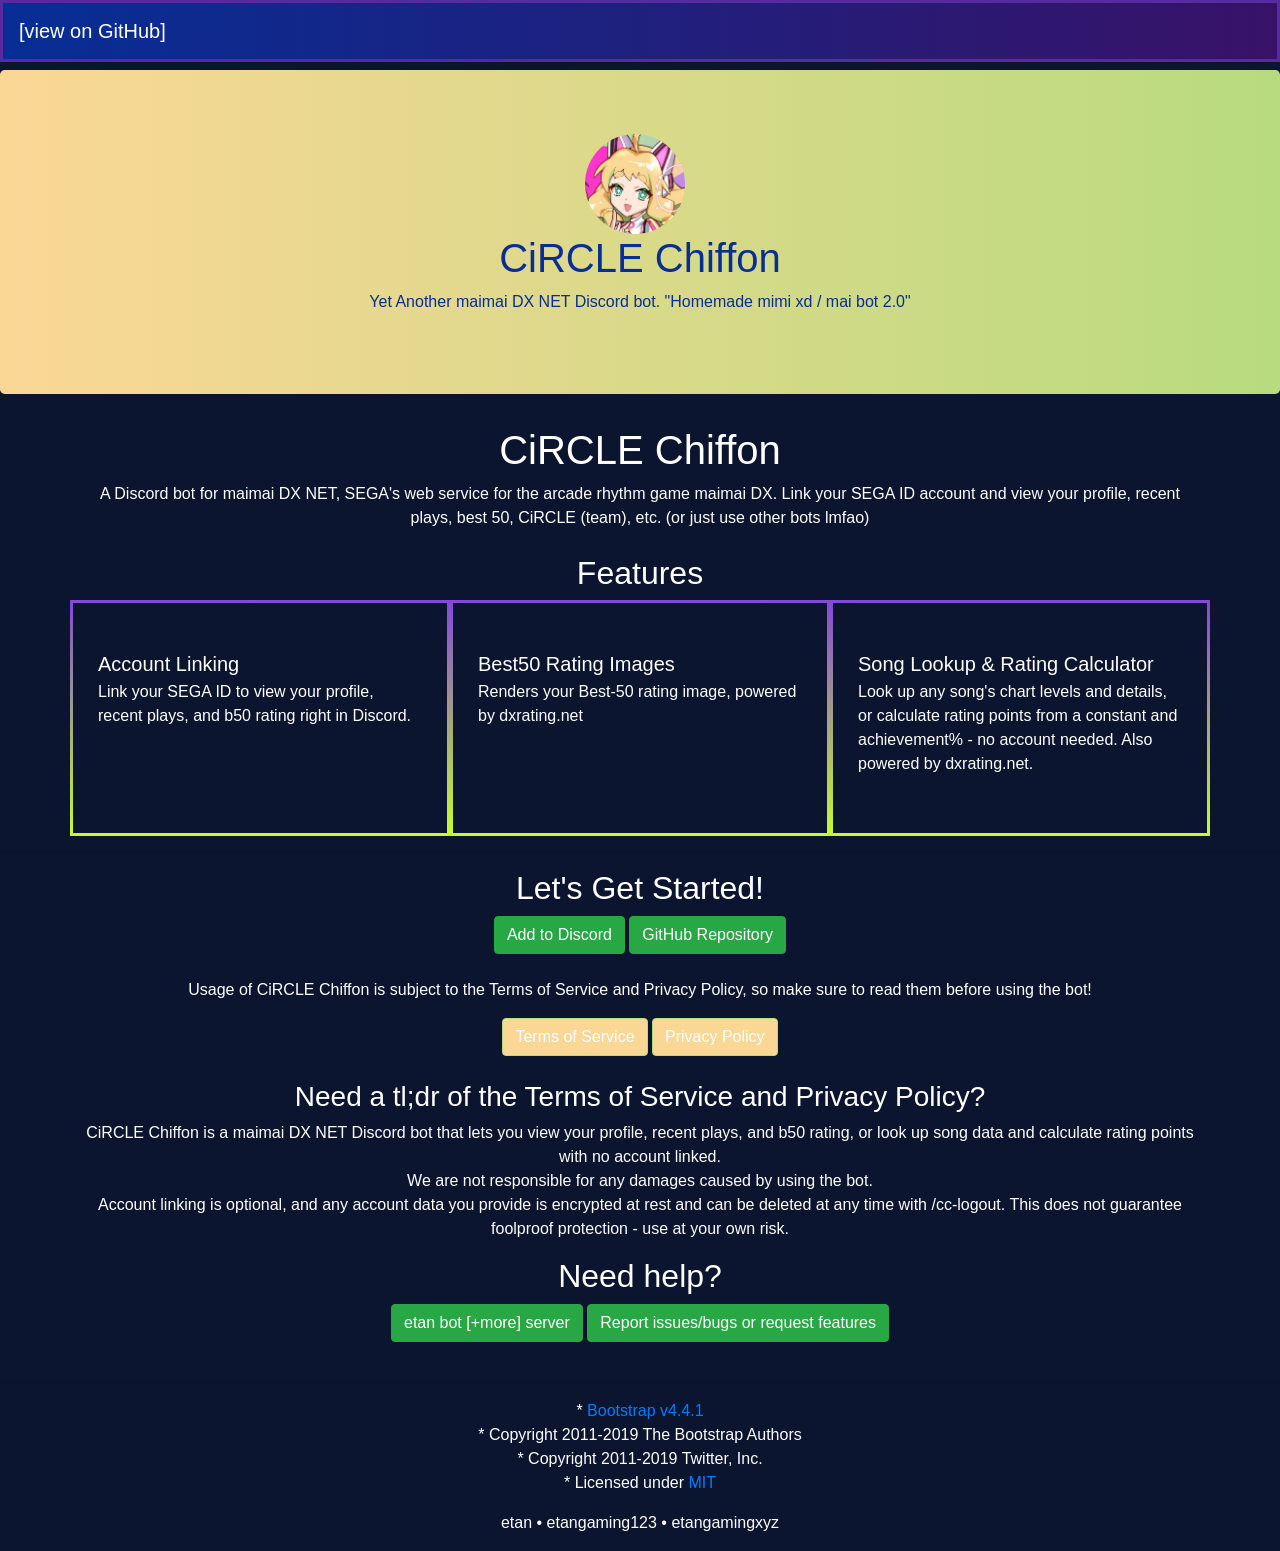
==== index.html @ cdd79712 "Initial commit" ====
<!DOCTYPE html>
<html lang="en">
	<head>
		<link rel="icon" href="siteresources/icon.png">
		<link rel="icon" href="siteresources/icon.png">
		<meta charset="UTF-8">		
        <meta http-equiv="X-UA-Compatible" content="IE=edge">
		<meta name="viewport" content="width=device-width, initial-scale=1">
		<title>etan://cc</title>
		<meta name="etangaming.xyz" content="CiRCLE Chiffon">
		<meta name="description" content="Yet Another maimai DX NET Discord bot.">

		<meta property="og:type" content="website">
		<meta property="og:title" content="CiRCLE Chiffon">
		<meta property="og:description" content="Yet Another maimai DX NET Discord bot.">

		<meta name="theme-color" content="#FBD796">
		<!-- Bootstrap -->
		<link href="siteresources/bootstrap-4.4.1.css" rel="stylesheet">
		<link href="siteresources/style.css" rel="stylesheet">
	</head>
	<body>
		<nav class="navbar navbar-expand-lg navbar-dark bg-dark">
		<a class="navbar-brand" href="https://github.com/etangaming123/circlechiffon">[view on GitHub]</a>
		</div>
		</nav>
		<section>
		<div class="jumbotron text-center mt-2">
			<div class="container">
			<div class="row">
				<div class="col-12" class="ether-logo-text-container">
				<img src="siteresources/icon.png" alt="CiRCLE Chiffon icon" title="CiRCLE Chiffon icon" id="etanboticon">
				<div>
					<h1 class="WRAPITUPBRO darkbluetext">CiRCLE Chiffon</h1>
					<p class="darkbluetext WRAPITUPBRO">Yet Another maimai DX NET Discord bot. "Homemade mimi xd / mai bot 2.0"</p>
				</div>
				</div>
			</div>
			</div>
		</div>
		</section>
		<section>
		<div class="container">
			<div class="row">
			<div class="col-12 text-center">
				<h1>CiRCLE Chiffon</h1>
				<p>A Discord bot for maimai DX NET, SEGA's web service for the arcade rhythm game maimai DX. Link your SEGA ID account and view your profile, recent plays, best 50, CiRCLE (team), etc. (or just use other bots lmfao)</p>
			</div>
			</div>
		</div>
		</section>
		<section>
		<div class="container mt-2">
			<div class="row">
				<div class="col-12 text-center">
				<h2>Features</h2>
				</div>
			<div class="col-md-4 col-12">
				<br>
				<ul class="list-unstyled">
				<li class="media">
					<div class="media-body">
					<h5 class="mt-0 mb-1">Account Linking</h5>
					<p>Link your SEGA ID to view your profile, recent plays, and b50 rating right in Discord.</p>
					</div>
				</li>
				</ul>
			</div>
			<div class="col-md-4 col-12">
				<br>
				<ul class="list-unstyled">
				<li class="media">
					<div class="media-body">
					<h5 class="mt-0 mb-1">Best50 Rating Images</h5>
					<p>Renders your Best-50 rating image, powered by dxrating.net</p>
					</div>
				</li>
				</ul>
			</div>
			<div class="col-md-4 col-12">
				<br>
				<ul class="list-unstyled">
				<li class="media">
					<div class="media-body">
					<h5 class="mt-0 mb-1">Song Lookup &amp; Rating Calculator</h5>
					<p>Look up any song's chart levels and details, or calculate rating points from a constant and achievement% - no account needed. Also powered by dxrating.net.</p>
					</div>
				</li>
				</ul>
			</div>
			</div>
		</div>
		</section>
		<hr>
		<section>
		<div class="container">
			<div class="row">
			<div class="col-12 text-center">
				<h2>Let's Get Started!</h2>
				<button type="button" class="btn btn-success" onclick="window.location.href=`https://discord.com/oauth2/authorize?client_id=1540564874231414944`">Add to Discord</button>
				<button type="button" class="btn btn-success" onclick="window.location.href=`https://github.com/etangaming123/circlechiffon`">GitHub Repository</button>
				<br><br>
				<p>Usage of CiRCLE Chiffon is subject to the Terms of Service and Privacy Policy, so make sure to read them before using the bot!</p>
				<button type="button" class="btn btn-primary" onclick="window.location.href=`termsofservice.html`">Terms of Service</button>
				<button type="button" class="btn btn-primary" onclick="window.location.href=`privacypolicy.html`">Privacy Policy</button>
				<br><br>
				<h3>Need a tl;dr of the Terms of Service and Privacy Policy?</h3>
				<p>CiRCLE Chiffon is a maimai DX NET Discord bot that lets you view your profile, recent plays, and b50 rating, or look up song data and calculate rating points with no account linked.<br>We are not responsible for any damages caused by using the bot.<br>Account linking is optional, and any account data you provide is encrypted at rest and can be deleted at any time with /cc-logout. This does not guarantee foolproof protection - use at your own risk.</p>
				<h2>Need help?</h2>
				<button type="button" class="btn btn-success" onclick="window.location.href=`supportserver.html`">etan bot [+more] server</button>
				<button type="button" class="btn btn-success" onclick="window.location.href=`https://github.com/etangaming123/circlechiffon/issues`">Report issues/bugs or request features</button>
				<br><br>
			</div>
			</div>
		</div>
		</section>
		<hr>
		<footer class="text-center">
		<div class="container">
			<div class="row">
			<div class="col-12">
				<!-- idk if i actually have to include this copyright notice, but better to stay on the safe side, amirite? -->
				<p> * <a href="https://getbootstrap.com/" target="_blank">Bootstrap v4.4.1</a><br> * Copyright 2011-2019 The Bootstrap Authors<br> * Copyright 2011-2019 Twitter, Inc.<br> * Licensed under <a href="https://github.com/twbs/bootstrap/blob/master/LICENSE" target="_blank">MIT</a></p> 
				<p>etan • etangaming123 • etangamingxyz</p>
			</div>
			</div>
		</div>
		</footer>
		<!-- jQuery (necessary for Bootstrap's JavaScript plugins) -->
		<script src="siteresources/jquery-3.4.1.min.js"></script>
		<!-- Include all compiled plugins (below), or include individual files as needed -->
		<script src="siteresources/popper.min.js"></script>
		<script src="siteresources/bootstrap-4.4.1.js"></script>
	</body>
	</html>
---- siteresources/style.css ----
body {
    background-color: #0C152F;
}

p {
    color: white;
}

h1 {
    color: white;
}

h2 {
    color: white;
}

h3 {
    color: white;
}

h4 {
    color: white;
}

h5 {
    color: white;
}

li {
    color: white;
}

.darkbluetext {
    color: #062E95;
}

.col-md-4 {
    border: 3px solid transparent;
    border-image: linear-gradient(to bottom, #8649D7, #c5fb31);
    border-image-slice: 1;
    padding: 25px;
}

.card {
    background-color: #696969; /* nice */
}

.x35 {
    width: 35px;
}

#etanboticon {
    border-radius: 100%;
    vertical-align: middle;
    display: inline-block;
    margin-right: 10px;
    width: 100px;
}

.WRAPITUPBRO {
    text-wrap: wrap;
}

.jumbotron {
    background-image: linear-gradient(to right, #FBD796, #B8DB7E);
}

.navbar {
    background-image: linear-gradient(to right, #062E95, #381267);
    border: 3px solid #552B9D;
}
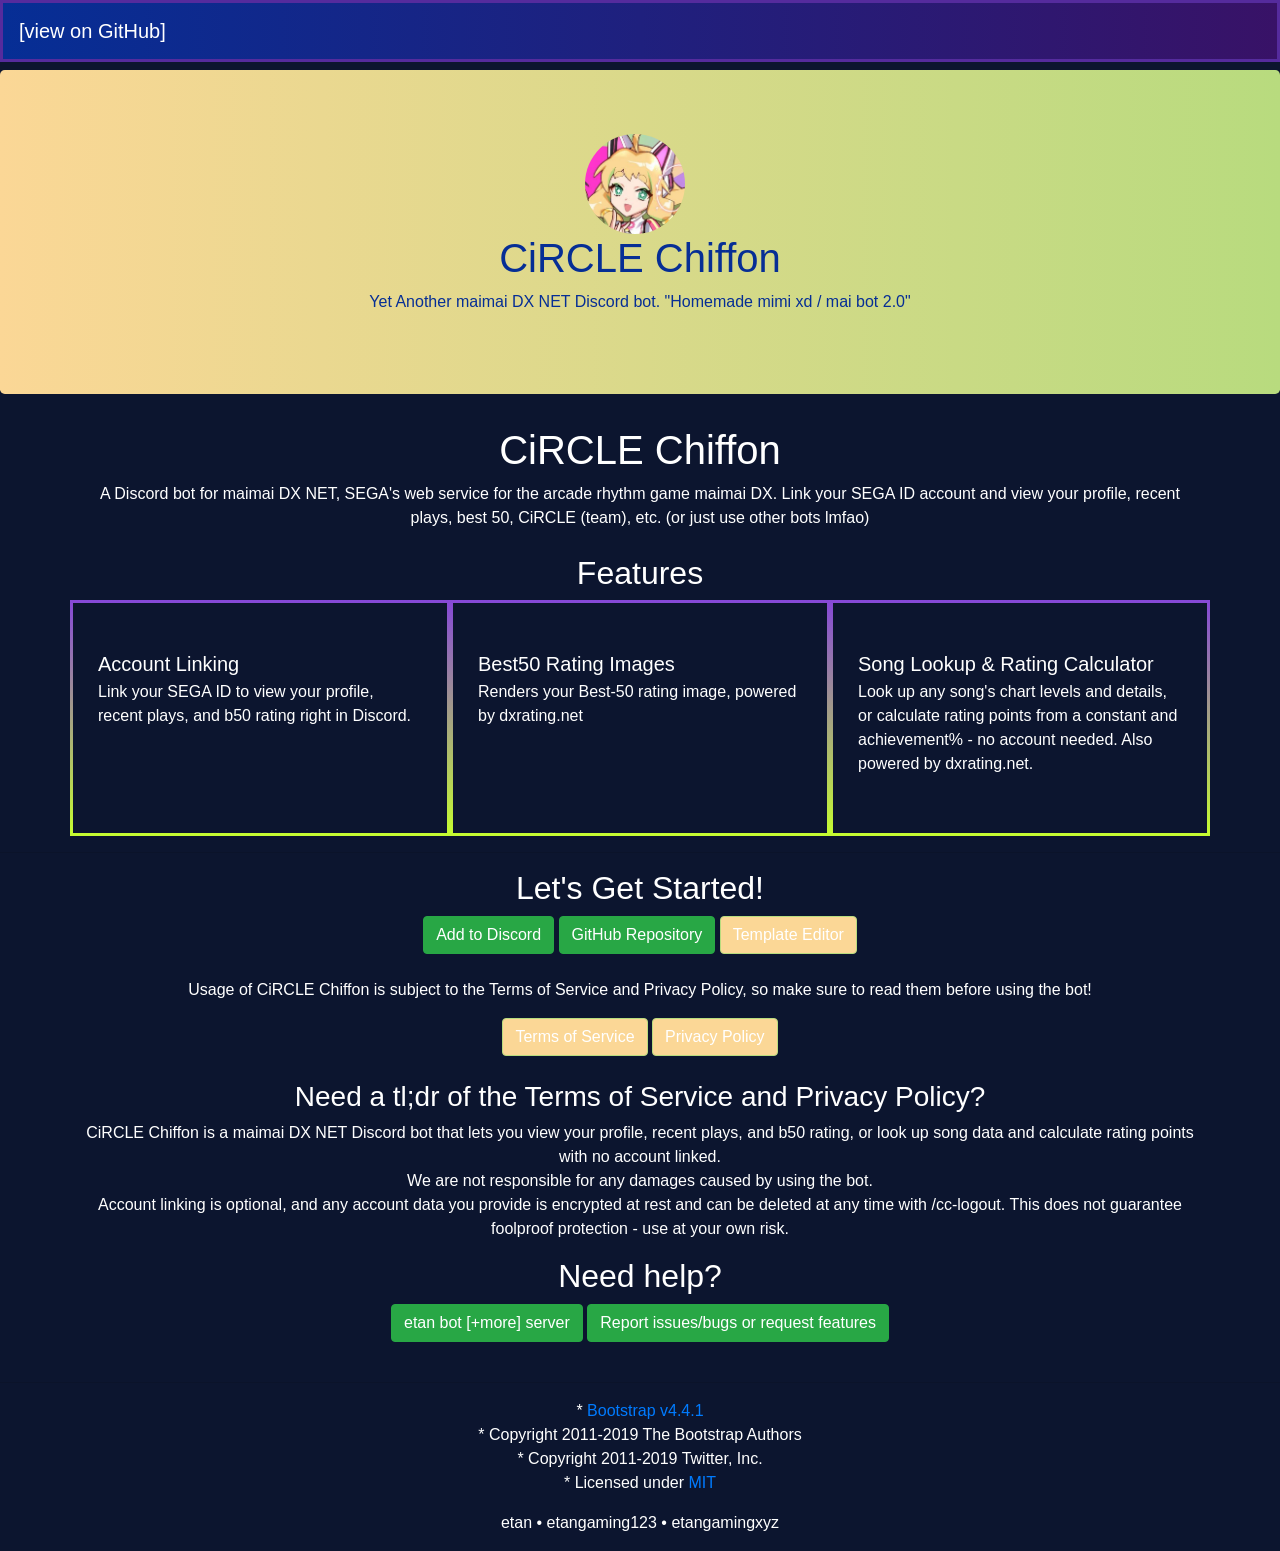
==== commit 7b5f3035: "WIP: epitaxy pre-switch from customisation" ====
--- a/index.html
+++ b/index.html
@@ -99,6 +99,7 @@
 				<h2>Let's Get Started!</h2>
 				<button type="button" class="btn btn-success" onclick="window.location.href=`https://discord.com/oauth2/authorize?client_id=1540564874231414944`">Add to Discord</button>
 				<button type="button" class="btn btn-success" onclick="window.location.href=`https://github.com/etangaming123/circlechiffon`">GitHub Repository</button>
+				<button type="button" class="btn btn-primary" onclick="window.location.href=`template-editor.html`">Template Editor</button>
 				<br><br>
 				<p>Usage of CiRCLE Chiffon is subject to the Terms of Service and Privacy Policy, so make sure to read them before using the bot!</p>
 				<button type="button" class="btn btn-primary" onclick="window.location.href=`termsofservice.html`">Terms of Service</button>
